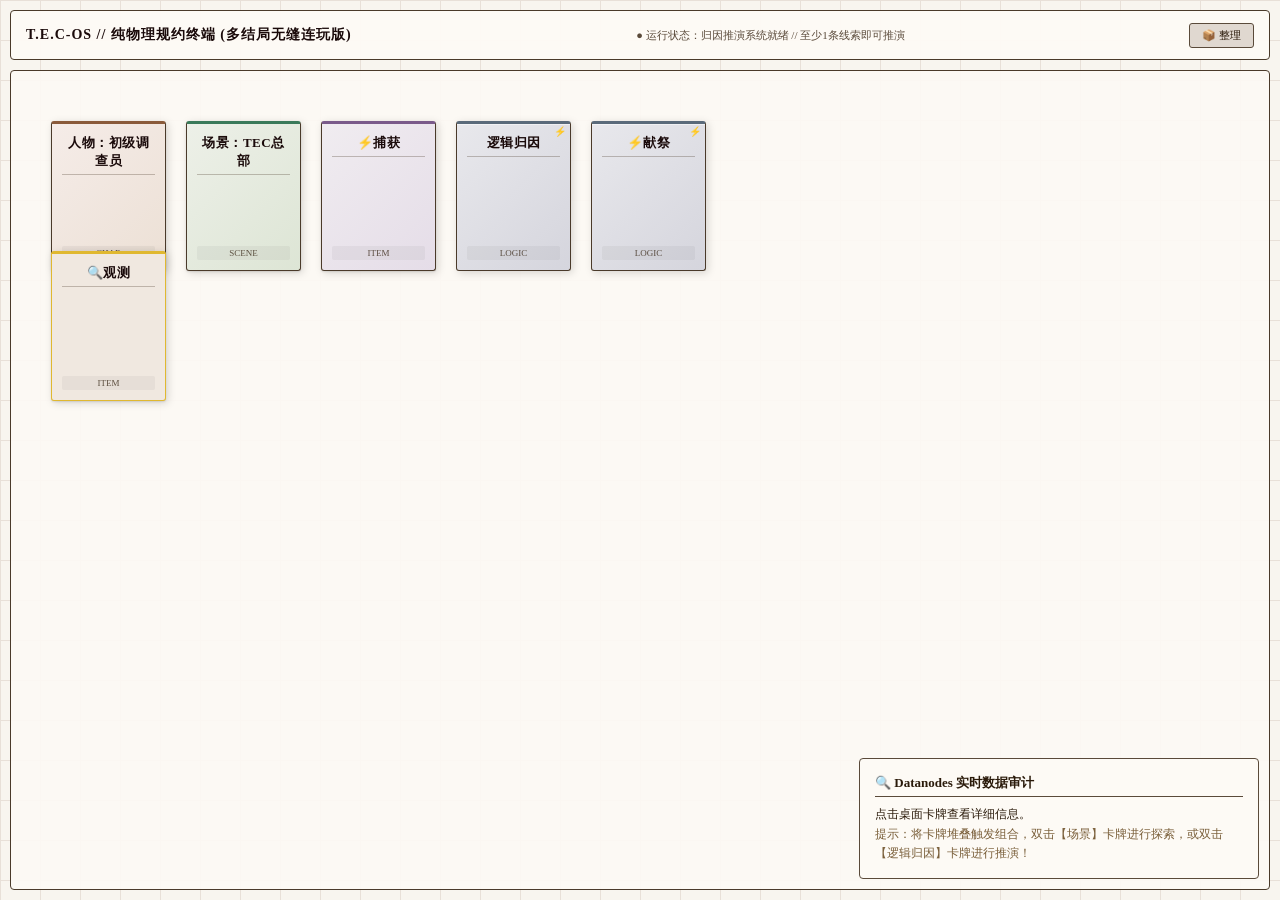
==== index.html @ c88ede85 "admin工具 + 消耗逻辑简化 + 对话Bug修复 - admin.html: 全新离线编辑工具，5个Tab（卡牌/组合/场景/对话/观测）全功能编辑 - server.js: 新增 POST /a" ====
<!DOCTYPE html>
<html lang="zh-CN">
<head>
    <meta charset="UTF-8">
    <title>T.E.C-OS // 纯卡牌因果规约终端 (多结局自由多周目版)</title>
    <link rel="stylesheet" href="css/style.css">
    <link rel="stylesheet" href="css/components.css">
</head>
<body>

    <header>
        <div><h1>T.E.C-OS // 纯物理规约终端 (多结局无缝连玩版)</h1></div>
        <div class="system-status" id="system-status-indicator">● 运行状态：归因推演系统就绪 // 至少1条线索即可推演</div>
        <div class="header-controls">
            <button class="tidy-btn" id="tidy-btn">📦 整理</button>
        </div>
    </header>

    <div id="board-canvas">
        <!-- 旧的结局触发按钮已移除，现在使用逻辑归因卡牌进行推演 -->
        
        <!-- 文案气泡（浮动显示） -->
        <div id="speech-bubble" style="display: none;">
            <div class="speech-bubble-text" id="speech-bubble-text"></div>
            <div class="speech-bubble-arrow"></div>
        </div>
        
        <div id="scene-modal">
            <div class="modal-header">
                <div class="modal-title" id="modal-title-text">【解离空间波动锚定】</div>
                <div class="modal-close" id="scene-modal-close">[ X ]</div>
            </div>
            <div class="modal-body" id="modal-body-text">正在扫描局部物理守恒...</div>
            <div class="modal-footer">
                <button class="sync-btn" id="modal-action-btn">同步当前坐标实体到桌面上</button>
            </div>
        </div>

        <div id="ending-report-panel">
            <div class="ending-header" id="ending-panel-header">
                <span id="ending-title-text">🏆 终局因果宣告书</span>
                <span id="ending-toggle-icon">[-] 最小化</span>
            </div>
            <div class="ending-body" id="ending-body-text">因果宏观闭环已达成。</div>
            <div class="ending-footer">
                <button class="ending-btn" id="ending-resume-btn" style="border-color: var(--color-vision); color: var(--color-vision); font-weight: bold;">🔄 收起报告，继续探索其余结局</button>
                <button class="ending-btn" id="ending-reset-btn">[ 重置全盘世界线 ]</button>
            </div>
        </div>

        <div id="query-inspector">
            <h4>🔍 Datanodes 实时数据审计</h4>
            <div id="query-content">点击桌面卡牌查看详细信息。<br><span style="color:var(--color-vision)">提示：将卡牌堆叠触发组合，双击【场景】卡牌进行探索，或双击【逻辑归因】卡牌进行推演！</span></div>
        </div>

        <!-- 右侧面板 - 对话系统 -->
        <div id="dialogue-panel" class="right-panel">
            <div class="panel-header">
                <div class="panel-title" id="dialogue-title">人物对话</div>
            </div>
            <div class="panel-body">
                <div class="dialogue-slot" id="dialogue-slot">
                    <div class="dialogue-slot-placeholder">将卡牌拖入此处</div>
                </div>
                <div class="dialogue-text" id="dialogue-text">
                    双击人物卡牌开启对话。将物品、场景或线索拖入上方槽位，查看对应对话内容。
                </div>
            </div>
            <div class="panel-footer">
                <button class="dialogue-btn" id="dialogue-confirm-btn" style="display:none;">确认对话</button>
                <button class="dialogue-btn" id="dialogue-next-btn" style="display:none;">继续</button>
                <button class="dialogue-btn" id="dialogue-end-btn" style="display:none;">结束对话</button>
                <button class="dialogue-btn" id="dialogue-close-btn">关闭</button>
            </div>
        </div>

        <!-- 场景探索面板 -->
        <div id="exploration-panel" class="right-panel">
            <div class="panel-header">
                <div class="panel-title" id="exploration-title">场景探索</div>
            </div>
            <div class="panel-body">
                <div class="exploration-slots" id="exploration-slots">
                    <!-- 动态生成3个槽位 -->
                </div>
                <div class="exploration-progress" id="exploration-progress" style="display:none;">
                    <div class="exploration-progress-bar">
                        <div class="exploration-progress-fill" id="exploration-progress-fill"></div>
                    </div>
                    <div class="exploration-progress-text" id="exploration-progress-text">探索中...</div>
                </div>
                <div class="exploration-info" id="exploration-info">
                    将人物、物品或线索拖入上方槽位，然后点击"探索"按钮。
                </div>
            </div>
            <div class="panel-footer">
                <button class="exploration-btn" id="exploration-start-btn">开始探索</button>
                <button class="exploration-btn" id="exploration-close-btn">关闭</button>
            </div>
        </div>

        <!-- 归因推演面板 -->
        <div id="reasoning-panel" class="right-panel">
            <div class="panel-header">
                <div class="panel-title" id="reasoning-title">逻辑归因 // 归因推演仪</div>
                <div class="panel-close" id="reasoning-modal-close">[ X ]</div>
            </div>
            <div class="panel-body">
                <div class="reasoning-slots" id="reasoning-slots">
                    <div class="reasoning-slot" id="slot-0">
                        <div class="slot-placeholder">线索槽位 1</div>
                    </div>
                    <div class="reasoning-slot" id="slot-1">
                        <div class="slot-placeholder">线索槽位 2</div>
                    </div>
                    <div class="reasoning-slot" id="slot-2">
                        <div class="slot-placeholder">线索槽位 3</div>
                    </div>
                    <div class="reasoning-slot" id="slot-3">
                        <div class="slot-placeholder">线索槽位 4</div>
                    </div>
                    <div class="reasoning-slot" id="slot-4">
                        <div class="slot-placeholder">线索槽位 5</div>
                    </div>
                </div>
                
                <div class="reasoning-progress-container" id="reasoning-progress-container" style="display: none;">
                    <div class="reasoning-progress-label">正在进行因果链推演...</div>
                    <div class="reasoning-progress-bar">
                        <div class="reasoning-progress-fill" id="reasoning-progress-fill"></div>
                    </div>
                    <div class="reasoning-progress-text" id="reasoning-progress-text">0%</div>
                </div>
                
                <div class="reasoning-hint" id="reasoning-hint">
                    将线索卡牌拖入上方槽位（至少 1 条），然后点击【归因推演】按钮推导真相。
                </div>
            </div>
            <div class="panel-footer">
                <button class="reasoning-btn" id="reasoning-execute-btn" disabled>归因推演</button>
                <button class="reasoning-btn" id="reasoning-close-btn">关闭</button>
            </div>
        </div>

        <!-- 真名揭示窗口 -->
        <div id="true-name-modal" style="display: none;">
            <div class="modal-header">
                <div class="modal-title" id="true-name-title">真名揭示</div>
                <div class="modal-close" id="true-name-modal-close">[ X ]</div>
            </div>
            <div class="modal-body" id="true-name-desc"></div>
            <div class="modal-footer">
                <button class="sync-btn" id="true-name-close-btn">关闭</button>
            </div>
        </div>
        
        <!-- 观测叙事弹窗 -->
        <div id="observation-modal" style="display: none;">
            <div class="observation-content">
                <div class="observation-card-name" id="observation-card-name">「卡牌名」</div>
                <div class="observation-divider"></div>
                <div class="observation-text" id="observation-text">观察文本...</div>
                <div class="observation-hint">点击任意位置关闭</div>
            </div>
        </div>
    </div>

    <script type="module" src="js/main.js?v=3"></script>
</body>
</html>
---- css/style.css ----
:root {
    --bg-color: #f8f5ef;           /* 浅米灰白纸张色 - 更亮 */
    --grid-line: #e8e0d8;          /* 浅灰网格线 */
    --panel-bg: rgba(253, 250, 245, 0.98);  /* 面板背景 - 更亮 */
    --panel-border: #4a3a2a;       /* 深灰棕边框 - 加深 */
    --text-muted: #5a4a3a;         /* 次要文字 - 加深 */
    --text-main: #2a1a0a;          /* 主要文字 - 深棕色 - 加深 */
    
    --color-vision: #7a5f3a;       /* 深土黄色 - 加深 */
    --color-hearing: #6a6a8a;      /* 灰紫色 - 加深 */
    --color-taste: #a84a3a;        /* 橙红色强调色 - 加深 */
    --color-touch: #b99217;        /* 低调金色 - 加深 */
    --color-smell: #5a7a5a;        /* 复古灰绿 - 加深 */
    
    --color-item: #f0e8e0;
    --color-scene: #e8e0d8;
    --color-char: #e0d8d0;
    --color-function: #d8d0c8;     /* 功能卡配色 */
    
    /* 卡牌尺寸变量 - 与 consts.js 同步 */
    --card-width: 115px;
    --card-height: 150px;
    --card-stack-offset: 24px;
}

* { box-sizing: border-box; margin: 0; padding: 0; user-select: none; }

body {
    background-color: var(--bg-color);
    background-image: linear-gradient(var(--grid-line) 1px, transparent 1px),
                      linear-gradient(90deg, var(--grid-line) 1px, transparent 1px);
    background-size: 40px 40px;
    color: var(--text-main);
    font-family: 'Times New Roman', Times, Georgia, serif, "Microsoft YaHei";
    height: 100vh;
    width: 100vw;
    overflow: hidden;
    display: grid;
    grid-template-rows: 50px 1fr; /* 移除日志区，桌面占满剩余空间 */
    padding: 10px;
    gap: 10px;
}

header {
    background: var(--panel-bg); 
    border: 1px solid var(--panel-border); 
    border-radius: 4px;
    display: flex; 
    justify-content: space-between; 
    align-items: center; 
    padding: 0 15px; 
    z-index: 10;
}

header h1 { font-size: 14px; color: #1a0a0a; letter-spacing: 1px; font-weight: bold; }
header .system-status { font-size: 11px; color: #5a4a3a; }

.header-controls { display: flex; gap: 8px; align-items: center; }
.tidy-btn { background: #e0d8d0; border: 1px solid #5a4a3a; color: #2a1a0a; padding: 4px 12px; border-radius: 3px; cursor: pointer; font-size: 11px; font-family: inherit; }
.tidy-btn:hover { background: #5a4a3a; border-color: #5a4a3a; color: #fff; }

#board-canvas { 
    background: rgba(253, 250, 245, 0.9); 
    border: 1px solid var(--panel-border); 
    border-radius: 4px; 
    position: relative; 
    height: 100%; 
    overflow: visible;  /*  允许进度条等子元素溢出显示 */
}

/* 日志面板样式已移除，桌面空间最大化 */
---- css/components.css ----
/* 探测窗口 */
#scene-modal {
    display: flex; 
    position: absolute; 
    top: 12%; left: 15%; width: 70%; height: 65%;
    background: #f8f2e8; 
    border: 2px solid var(--color-vision); 
    border-radius: 6px;
    box-shadow: 0 20px 60px rgba(0,0,0,0.3); 
    z-index: 100000; /* 确保弹窗始终在所有卡牌之上 */
    flex-direction: column; 
    padding: 20px;
    opacity: 0;
    transform: scale(0.95) translateY(-20px);
    pointer-events: none;
    transition: opacity 0.25s ease, transform 0.25s ease;
}

#scene-modal.show {
    opacity: 1;
    transform: scale(1) translateY(0);
    pointer-events: auto;
}

.modal-header { display: flex; justify-content: space-between; align-items: center; border-bottom: 2px double #4a3a2a; padding-bottom: 8px; }
.modal-title { font-size: 13px; font-weight: bold; color: #1a0a0a; text-transform: uppercase; letter-spacing: 1px; }
.modal-close { color: #4a3a2a; cursor: pointer; font-size: 11px; padding: 2px 6px; background: rgba(0,0,0,0.08); }
.modal-body { font-size: 12px; line-height: 1.6; flex: 1; overflow-y: auto; white-space: pre-wrap; background: rgba(0,0,0,0.05); padding: 12px; margin: 12px 0; border-radius: 3px; color: #2a1a0a; }
.modal-footer { display: flex; justify-content: flex-end; gap: 10px; }

/*  右侧面板通用 */
.panel-header { display: flex; justify-content: space-between; align-items: center; border-bottom: 2px double #4a3a2a; padding: 12px 16px; min-height: 44px; flex-shrink: 0; }
.panel-title { font-size: 13px; font-weight: bold; color: #1a0a0a; text-transform: uppercase; letter-spacing: 1px; }
.panel-close { color: #4a3a2a; cursor: pointer; font-size: 11px; padding: 2px 6px; background: rgba(0,0,0,0.08); }
.panel-close:hover { color: #fff; background: #4a3a2a; }
.panel-body { flex: 1; overflow-y: auto; padding: 16px; display: flex; flex-direction: column; gap: 16px; color: #2a1a0a; }
.panel-footer { display: flex; justify-content: flex-end; gap: 10px; padding: 12px 16px; border-top: 1px solid #8b7a6a; flex-shrink: 0; }

/*  右侧面板基类 */
.right-panel {
    display: flex;
    position: fixed;
    right: 0;
    top: 0;
    width: 420px;
    height: 100vh;
    background: #fdfaf5;
    box-shadow: -10px 0 40px rgba(0,0,0,0.2);
    z-index: 100000;
    flex-direction: column;
    opacity: 0;
    transform: translateX(20px);
    pointer-events: none;
    transition: opacity 0.25s ease, transform 0.25s ease;
}

.right-panel.show {
    opacity: 1;
    transform: translateX(0);
    pointer-events: auto;
}

.sync-btn { background: var(--color-vision); border: none; padding: 10px 18px; font-weight: bold; border-radius: 4px; cursor: pointer; font-size: 11px; color: #fff; }
.sync-btn:disabled { background: #c8c0b0; color: #5a4a3a; cursor: not-allowed; }

/* 状态监视器 */
#query-inspector {
    position: absolute; bottom: 10px; right: 10px; width: 400px; background: rgba(253, 250, 245, 0.98);
    border: 1px solid #5a4a3a; border-radius: 4px; padding: 15px; pointer-events: auto; z-index: 100;
}
#query-inspector h4 { font-size: 13px; color: #2a1a0a; margin-bottom: 8px; border-bottom: 1px solid #5a4a3a; padding-bottom: 4px; }
#query-content { font-size: 12px; color: #2a1a0a; line-height: 1.6; }

/* 卡牌基础样式 */
.card {
    width: var(--card-width); height: var(--card-height); border-radius: 3px; padding: 10px; box-sizing: border-box;
    position: absolute; cursor: grab; display: flex; flex-direction: column; justify-content: space-between;
    box-shadow: 2px 2px 8px rgba(0,0,0,0.15), 0 1px 2px rgba(0,0,0,0.1); 
    border: 1px solid #4a3a2a;
    background: linear-gradient(135deg, #fdfaf5 0%, #f5f0e8 100%);
}
.card:active { cursor: grabbing; }

/* 卡牌类型配色 - 不同底色 + 顶部 3px 色条 */
.card.char-card {
    background: linear-gradient(135deg, #f5ece8 0%, #ece0d5 100%);
    border-top: 3px solid #8a5a3a;
}

.card.scene-card {
    background: linear-gradient(135deg, #edf0e8 0%, #dde5d5 100%);
    border-top: 3px solid #3a7a5a;
}

.card.item-card {
    background: linear-gradient(135deg, #f0ecf0 0%, #e5dde8 100%);
    border-top: 3px solid #7a5a8a;
}

.card.logic-card {
    background: linear-gradient(135deg, #e8e8ec 0%, #d5d5dd 100%);
    border-top: 3px solid #5a6a7a;
    box-shadow: 2px 2px 8px rgba(0,0,0,0.15), inset 0 1px 0 rgba(255,255,255,0.5);
}
.card.logic-card::before {
    content: '⚡';
    position: absolute;
    top: 2px;
    right: 4px;
    font-size: 10px;
    color: #5a6a7a;
}

/* 线索卡 - 基础奶油色，按五感区分顶部色条 */
.card.clue-vision,
.card.clue-taste,
.card.clue-hearing,
.card.clue-touch,
.card.clue-smell {
    background: linear-gradient(135deg, #fdfaf5 0%, #f0e8e0 100%);
}
.card.clue-vision { border-top: 3px solid var(--color-vision); }
.card.clue-hearing { border-top: 3px solid var(--color-hearing); }
.card.clue-taste { border-top: 3px solid var(--color-taste); }
.card.clue-touch { border-top: 3px solid var(--color-touch); }
.card.clue-smell { border-top: 3px solid var(--color-smell); }

.card.lock-card {
    border-top: 3px solid #b99217;
    box-shadow: 2px 2px 8px rgba(0,0,0,0.15), 0 0 6px rgba(185, 146, 23, 0.4);
}

.card.equipment-card {
    background: linear-gradient(135deg, #ede5dd 0%, #e0d5cc 100%);
    border-top: 3px solid #985a4a;
    box-shadow: 2px 2px 8px rgba(0,0,0,0.15), 0 0 8px rgba(152, 90, 74, 0.4);
}
.card.equipment-card::before {
    content: '⚙';
    position: absolute;
    top: 2px;
    right: 4px;
    font-size: 10px;
    color: #985a4a;
}

/* 五感线索卡右上角标识 */
.card.clue-vision::after {
    content: '👁️';
    position: absolute;
    top: 2px;
    right: 4px;
    font-size: 11px;
}
.card.clue-hearing::after {
    content: '👂';
    position: absolute;
    top: 2px;
    right: 4px;
    font-size: 11px;
}
.card.clue-taste::after {
    content: '👅';
    position: absolute;
    top: 2px;
    right: 4px;
    font-size: 11px;
}
.card.clue-touch::after {
    content: '🤚';
    position: absolute;
    top: 2px;
    right: 4px;
    font-size: 11px;
}
.card.clue-smell::after {
    content: '👃';
    position: absolute;
    top: 2px;
    right: 4px;
    font-size: 11px;
}

/* 真名卡样式 */
.card.true-name-card {
    background: linear-gradient(135deg, #f8f2e8 0%, #e8e0d8 50%, #f8f2e8 100%);
    border-color: #c9a227;
    box-shadow: 2px 2px 8px rgba(0,0,0,0.15), 0 0 15px rgba(201, 162, 39, 0.3);
    position: relative;
}

.card.true-name-card::before {
    content: '';
    position: absolute;
    top: 0;
    left: 0;
    right: 0;
    bottom: 0;
    background: radial-gradient(circle at center, rgba(201, 162, 39, 0.1) 0%, transparent 70%);
    pointer-events: none;
    border-radius: 3px;
}

.card.true-name-card.revealed {
    border-color: #c9a227;
    box-shadow: 2px 2px 8px rgba(0,0,0,0.15), 0 0 25px rgba(201, 162, 39, 0.5);
    animation: true-name-glow 2s infinite alternate;
}

@keyframes true-name-glow {
    from { box-shadow: 2px 2px 8px rgba(0,0,0,0.15), 0 0 25px rgba(201, 162, 39, 0.5); }
    to { box-shadow: 2px 2px 8px rgba(0,0,0,0.15), 0 0 40px rgba(201, 162, 39, 0.8); }
}

/* 真名卡名称特殊样式 */
.true-name-card .card-name {
    font-size: 16px;
    font-weight: bold;
    color: #6a5a4a;
    text-shadow: 0 0 10px rgba(201, 162, 39, 0.5);
    transition: all 0.5s ease;
}

.true-name-card.revealed .card-name {
    color: #c9a227;
    text-shadow: 0 0 15px rgba(201, 162, 39, 0.8);
}

/* 真名卡感官标识容器 */
.true-name-senses {
    position: absolute;
    top: 4px;
    right: 4px;
    display: flex;
    flex-direction: column;
    gap: 1px;
}

.sense-icon {
    width: 14px;
    height: 14px;
    font-size: 12px;
    opacity: 0.3;
    transition: all 0.3s ease;
}

.sense-icon.collected {
    opacity: 1;
    transform: scale(1.2);
    text-shadow: 0 0 8px currentColor;
}

.sense-icon.vision { color: var(--color-vision); }
.sense-icon.hearing { color: var(--color-hearing); }
.sense-icon.taste { color: var(--color-taste); }
.sense-icon.touch { color: var(--color-touch); }
.sense-icon.smell { color: var(--color-smell); }

/* 已移除旧的结局触发按钮样式，现在使用逻辑归因卡牌 */

/* 卡牌进度条 - 独立显示在卡牌下方 */
.card-progress-container {
    display: none;
    flex-direction: column;
    align-items: center;
    gap: 2px;
    pointer-events: none;
    z-index: 9999;
}

.card-progress-bar {
    width: 100%;
    height: 6px;
    background: rgba(0, 0, 0, 0.15);
    border: 1px solid #6a5a4a;
    border-radius: 3px;
    overflow: hidden;
}

.card-progress-fill {
    height: 100%;
    width: 0%;
    background: linear-gradient(90deg, var(--color-vision), #88c999);
    transition: width linear;
}

.card-progress-text {
    font-size: 9px;
    color: #3a2a1a;
    text-align: center;
    background: rgba(250, 245, 238, 0.95);
    padding: 1px 6px;
    border-radius: 2px;
    border: 1px solid #6a5a4a;
    white-space: nowrap;
}

/* 腐化倒计时条 */
.corruption-container {
    position: absolute;
    width: 107px;
    pointer-events: none;
    z-index: 9999;
    display: flex;
    flex-direction: column;
    align-items: center;
    gap: 1px;
}

.corruption-bar {
    width: 100%;
    height: 4px;
    background: rgba(40, 0, 0, 0.9);
    border: 1px solid #8b0000;
    border-radius: 2px;
    overflow: hidden;
}

.corruption-fill {
    height: 100%;
    width: 100%;
    background: linear-gradient(90deg, #8b4a3a, #b85a4a);
    transition: width 1s linear;
}

.corruption-label {
    font-size: 8px;
    color: #b85a4a;
    text-align: center;
    background: rgba(250, 245, 238, 0.95);
    padding: 0 4px;
    border-radius: 2px;
    border: 1px solid #8b4a3a;
    white-space: nowrap;
}

@keyframes corruption-pulse {
    0%, 100% { box-shadow: 2px 2px 8px rgba(0,0,0,0.15), 0 0 5px rgba(139, 74, 58, 0.3); }
    50% { box-shadow: 2px 2px 8px rgba(0,0,0,0.15), 0 0 15px rgba(139, 74, 58, 0.8), inset 0 0 10px rgba(139, 74, 58, 0.2); }
}

.card.corruption-critical {
    animation: corruption-pulse 1s ease-in-out infinite;
}

/* 文案气泡 - 用于"滋滋滋"等效果 */
#speech-bubble {
    position: absolute;
    z-index: 9999;
    display: none;
    flex-direction: column;
    align-items: center;
    pointer-events: none;
}

.speech-bubble-text {
    font-family: 'Courier New', Courier, monospace;
    font-size: 13px;
    color: #3a2a1a;
    background: rgba(250, 245, 238, 0.95);
    border: 1px solid #6a5a4a;
    border-radius: 8px;
    padding: 8px 16px;
    white-space: nowrap;
    box-shadow: 2px 2px 8px rgba(0,0,0,0.15);
    animation: speechFade 2.5s ease-in-out forwards;
}

.speech-bubble-arrow {
    width: 0;
    height: 0;
    border-left: 6px solid transparent;
    border-right: 6px solid transparent;
    border-top: 6px solid #6a5a4a;
    margin-top: -1px;
}

@keyframes speechFade {
    0%   { opacity: 0; transform: translateY(8px); }
    15%  { opacity: 1; transform: translateY(0); }
    75%  { opacity: 1; transform: translateY(0); }
    100% { opacity: 0; transform: translateY(-4px); }
}

/* 捕获卡 - 复用 item-card 配色（已在 item-card 中定义），此处预留扩展样式 */
.card.capture-card { }

/* 提示手动点选捕获的虚线高亮 */
.card.unbound {
    border: 1px dashed var(--color-taste) !important;
    box-shadow: 0 0 10px var(--color-taste) !important;
    animation: pulse-border 1s infinite alternate;
}
@keyframes pulse-border { from { opacity: 0.4; } to { opacity: 1; } }

/* 🌟 探索掉落卡牌的高亮效果 */
.card.dropped-highlight {
    border: 3px solid #c9a227 !important;
    box-shadow: 
        2px 2px 8px rgba(0,0,0,0.15),
        0 0 20px rgba(201, 162, 39, 0.8),
        0 0 40px rgba(201, 162, 39, 0.4) !important;
    animation: dropped-pulse 0.5s infinite alternate;
    z-index: 1000 !important;
}
@keyframes dropped-pulse { 
    from { 
        box-shadow: 2px 2px 8px rgba(0,0,0,0.15), 0 0 20px rgba(201, 162, 39, 0.8), 0 0 40px rgba(201, 162, 39, 0.4);
        transform: scale(1);
    } 
    to { 
        box-shadow: 2px 2px 8px rgba(0,0,0,0.15), 0 0 30px rgba(201, 162, 39, 1), 0 0 60px rgba(201, 162, 39, 0.6);
        transform: scale(1.05);
    } 
}

.card-name { 
    font-weight: bold; 
    color: #1a0a0a; 
    font-size: 13px; 
    text-align: center; 
    border-bottom: 1px solid rgba(74, 58, 42, 0.3); 
    padding-bottom: 4px;
    margin-bottom: auto;
    text-transform: uppercase;
    letter-spacing: 0.5px;
}
.card-desc { 
    font-size: 10px; 
    color: #4a3a2a; 
    flex: 1; 
    margin-top: 4px; 
    line-height: 1.4; 
    overflow: hidden; 
}
.card-status-tag { 
    font-size: 8px; 
    text-align: center; 
    background: rgba(168, 74, 58, 0.15); 
    border: 1px solid #a84a3a; 
    border-radius: 2px; 
    color: #883a2a; 
    padding: 1px 0; 
    margin-bottom: 2px; 
}
.card-type-tag { 
    font-size: 9px; 
    text-align: center; 
    opacity: 0.8; 
    color: #3a2a1a;
    text-transform: uppercase;
    padding: 2px 4px;
    background: rgba(0, 0, 0, 0.05);
    border-radius: 2px;
    margin-top: auto;
}

/* 🏆 右下角悬浮结局面板 */
#ending-report-panel {
    display: none; position: absolute; bottom: 20px; right: 320px; width: 440px; max-height: 80%;
    background: rgba(250, 245, 238, 0.98); border-radius: 6px; box-shadow: 2px 4px 15px rgba(0,0,0,0.2);
    z-index: 10000; flex-direction: column; overflow: hidden; border: 1px solid var(--panel-border);
}
#ending-report-panel.minimized {
    width: 240px; height: 36px; overflow: hidden; bottom: 20px;
}
.ending-header {
    padding: 10px 15px; display: flex; justify-content: space-between; align-items: center; color: #3a2a1a; font-size: 12px; font-weight: bold; cursor: pointer;
}
.ending-body {
    padding: 15px; font-size: 11px; line-height: 1.6; color: var(--text-main); white-space: pre-wrap; max-height: 260px; overflow-y: auto; background: rgba(0,0,0,0.05); border-top: 1px solid rgba(90, 74, 58, 0.15);
}
.ending-footer {
    padding: 10px 15px; display: flex; justify-content: space-between; gap: 10px; background: rgba(0,0,0,0.05); border-top: 1px solid rgba(90, 74, 58, 0.15);
}
.ending-btn {
    background: none; border: 1px solid #6a5a4a; color: #3a2a1a; padding: 5px 12px; cursor: pointer; font-family: inherit; font-size: 10px; border-radius: 3px; flex: 1; text-align: center;
}
.ending-btn:hover { color: #fff; border-color: #6a5a4a; background: #6a5a4a; }

/*  右侧面板 - 人物对话 */
#dialogue-panel {
    border-left: 3px solid var(--color-char);
}
#exploration-panel {
    border-left: 3px solid var(--color-scene);
}
#reasoning-panel {
    border-left: 3px solid var(--color-vision);
}

.dialogue-slot {
    width: 125px;
    height: 160px;
    border: 2px dashed #6a5a4a;
    border-radius: 6px;
    background: rgba(0, 0, 0, 0.05);
    display: flex;
    align-items: center;
    justify-content: center;
    position: relative;
    transition: all 0.3s;
    margin: 0 auto;
    flex-shrink: 0;
}

.dialogue-slot.drag-over {
    border-color: var(--color-char);
    background: rgba(123, 95, 58, 0.1);
    box-shadow: 0 0 15px rgba(123, 95, 58, 0.2);
}

/* 通用槽位占位符样式 */
.slot-placeholder {
    font-size: 11px;
    color: #4a3a2a;
    pointer-events: none;
    text-align: center;
}

.dialogue-slot-placeholder {
    font-size: 11px;
    color: #4a3a2a;
    pointer-events: none;
}

.dialogue-slot .card {
    position: relative !important;
    left: auto !important;
    top: auto !important;
    cursor: grab;
    transition: all 0.3s ease;
}

/* 卡牌嵌入效果 */
.dialogue-slot .card.embedded {
    box-shadow: 
        inset 0 3px 6px rgba(0, 0, 0, 0.2),
        0 1px 3px rgba(0, 0, 0, 0.1);
    border-width: 2px;
}

.dialogue-text {
    flex: 1;
    overflow-y: auto;
    background: rgba(0, 0, 0, 0.05);
    border-radius: 4px;
    padding: 15px;
    font-size: 12px;
    line-height: 1.6;
    color: #2a1a0a;
    white-space: pre-wrap;
    min-height: 100px;
}

.dialogue-btn {
    background: linear-gradient(135deg, #e8e0d8, #d8d0c8);
    border: 1px solid #5a4a3a;
    color: #2a1a0a;
    padding: 10px 22px;
    font-weight: bold;
    border-radius: 4px;
    cursor: pointer;
    font-size: 12px;
    font-family: inherit;
    transition: all 0.2s;
    box-shadow: 2px 2px 8px rgba(0,0,0,0.15);
}
.dialogue-btn:hover {
    background: linear-gradient(135deg, #5a4a3a, #4a3a2a);
    border-color: #4a3a2a;
    color: #fff;
    box-shadow: 3px 3px 12px rgba(0,0,0,0.25);
    transform: translateY(-1px);
}
.dialogue-btn:active {
    transform: translateY(0);
    box-shadow: 1px 1px 6px rgba(0,0,0,0.2);
}

/* 卡牌槽位错误震动 */
@keyframes shake {
    0%, 100% { transform: translateX(0); }
    20% { transform: translateX(-6px); }
    40% { transform: translateX(6px); }
    60% { transform: translateX(-4px); }
    80% { transform: translateX(4px); }
}
.dialogue-slot.shake-error {
    animation: shake 0.4s ease;
    border-color: #c95555 !important;
    box-shadow: 0 0 20px rgba(201, 85, 85, 0.4) !important;
    background: rgba(201, 85, 85, 0.1) !important;
}

/*  场景探索面板 */
.exploration-slots {
    display: flex;
    gap: 10px;
    justify-content: center;
    flex-wrap: wrap;
}

.exploration-slot {
    width: 125px;
    height: 160px;
    border: 2px dashed #9b8c7a;
    border-radius: 6px;
    display: flex;
    align-items: center;
    justify-content: center;
    background: rgba(0, 0, 0, 0.08);
    position: relative;
    transition: all 0.2s;
}

.exploration-slot.drag-over {
    border-color: var(--color-scene);
    background: rgba(107, 142, 107, 0.15);
}

.exploration-slot.shake-error {
    animation: shake 0.4s ease;
    border-color: #c95555 !important;
    box-shadow: 0 0 20px rgba(201, 85, 85, 0.4) !important;
    background: rgba(201, 85, 85, 0.1) !important;
}

.exploration-slot-placeholder {
    color: #4a3a2a;
    font-size: 11px;
    text-align: center;
    pointer-events: none;
}

.exploration-slot .card.embedded {
    box-shadow: 
        0 4px 12px rgba(0, 0, 0, 0.6),
        0 0 0 1px rgba(255, 255, 255, 0.1);
    border-width: 2px;
    display: flex !important;
    visibility: visible !important;
    opacity: 1 !important;
    z-index: 10 !important;
    position: relative !important;
    margin: 0 !important;
    left: auto !important;
    top: auto !important;
}

.exploration-progress {
    display: flex;
    flex-direction: column;
    align-items: center;
    gap: 10px;
}

.exploration-progress-bar {
    width: 100%;
    height: 12px;
    background: rgba(0, 0, 0, 0.08);
    border: 1px solid #5a4a3a;
    border-radius: 4px;
    overflow: hidden;
}

.exploration-progress-fill {
    height: 100%;
    width: 0%;
    background: linear-gradient(90deg, #7a5f3a, #9a7f5a);
    transition: width linear;
}

.exploration-progress-text {
    font-size: 12px;
    color: #2a1a0a;
    font-weight: bold;
    text-align: center;
}

.exploration-info {
    font-size: 12px;
    color: #4a3a2a;
    text-align: center;
    line-height: 1.6;
    padding: 12px;
    background: rgba(0, 0, 0, 0.05);
    border-radius: 6px;
    border: 1px solid rgba(74, 58, 42, 0.2);
}

.exploration-btn {
    padding: 10px 22px;
    background: linear-gradient(135deg, #e8e0d8, #d8d0c8);
    border: 1px solid #5a4a3a;
    color: #2a1a0a;
    border-radius: 4px;
    cursor: pointer;
    font-size: 13px;
    font-weight: bold;
    transition: all 0.2s;
    box-shadow: 2px 2px 8px rgba(0,0,0,0.15);
}

.exploration-btn:hover {
    background: linear-gradient(135deg, #5a4a3a, #4a3a2a);
    border-color: #4a3a2a;
    color: #fff;
    box-shadow: 3px 3px 12px rgba(0,0,0,0.25);
    transform: translateY(-1px);
}

.exploration-btn:active {
    transform: translateY(0);
    box-shadow: 1px 1px 6px rgba(0,0,0,0.2);
}

.exploration-btn:disabled {
    opacity: 0.5;
    cursor: not-allowed;
    background: #e8e0d8;
    color: #8a7a6a;
    border-color: #9a8a7a;
    box-shadow: none;
}

/*  归因推演面板 */
.reasoning-slots {
    display: flex;
    gap: 10px;
    justify-content: center;
    flex-wrap: wrap;
}

.reasoning-slot {
    width: 125px;
    height: 160px;
    border: 2px dashed #9b8c7a;
    border-radius: 6px;
    background: rgba(0, 0, 0, 0.08);
    display: flex;
    align-items: center;
    justify-content: center;
    position: relative;
    transition: all 0.3s;
}

.reasoning-slot.drag-over {
    border-color: var(--color-vision);
    background: rgba(139, 111, 71, 0.1);
    box-shadow: 0 0 15px rgba(139, 111, 71, 0.3);
}

.reasoning-slot.shake-error {
    animation: shake 0.4s ease;
    border-color: #c95555 !important;
    box-shadow: 0 0 20px rgba(201, 85, 85, 0.4) !important;
    background: rgba(201, 85, 85, 0.1) !important;
}

.reasoning-slot .slot-placeholder {
    font-size: 10px;
    color: #4a3a2a;
    pointer-events: none;
    text-align: center;
}

.reasoning-slot .card {
    position: relative !important;
    left: auto !important;
    top: auto !important;
    cursor: grab;
    transition: all 0.3s ease;
}

.reasoning-slot .card.embedded {
    box-shadow: 
        inset 0 3px 6px rgba(0, 0, 0, 0.2),
        0 1px 3px rgba(0, 0, 0, 0.1);
    border-width: 2px;
}

.reasoning-hint {
    font-size: 11px;
    color: #4a3a2a;
    text-align: center;
    padding: 8px;
    background: rgba(0, 0, 0, 0.05);
    border-radius: 4px;
}

/* 归因推演进度条 */
.reasoning-progress-container {
    display: flex;
    flex-direction: column;
    gap: 10px;
    padding: 15px;
    background: rgba(0, 0, 0, 0.08);
    border: 1px solid var(--color-vision);
    border-radius: 6px;
    animation: pulse-glow 2s infinite alternate;
}

@keyframes pulse-glow {
    from { box-shadow: 0 0 5px rgba(139, 111, 71, 0.3); }
    to { box-shadow: 0 0 20px rgba(139, 111, 71, 0.6); }
}

.reasoning-progress-label {
    font-size: 12px;
    color: var(--color-vision);
    text-align: center;
    font-weight: bold;
    letter-spacing: 1px;
}

.reasoning-progress-bar {
    width: 100%;
    height: 20px;
    background: rgba(0, 0, 0, 0.15);
    border: 1px solid #9b8c7a;
    border-radius: 10px;
    overflow: hidden;
    position: relative;
}

.reasoning-progress-fill {
    height: 100%;
    width: 0%;
    background: linear-gradient(90deg, 
        var(--color-vision) 0%, 
        #88c999 50%, 
        var(--color-vision) 100%);
    background-size: 200% 100%;
    transition: width 0.1s linear;
    box-shadow: 0 0 10px rgba(139, 111, 71, 0.4);
    animation: shimmer 1.5s infinite linear;
}

@keyframes shimmer {
    0% { background-position: 200% 0; }
    100% { background-position: -200% 0; }
}

.reasoning-progress-text {
    font-size: 14px;
    color: #1a0a0a;
    text-align: center;
    font-weight: bold;
    font-family: 'Courier New', monospace;
}

.reasoning-btn {
    background: linear-gradient(135deg, #e8e0d8, #d8d0c8);
    border: 1px solid #5a4a3a;
    color: #2a1a0a;
    padding: 10px 22px;
    font-weight: bold;
    border-radius: 4px;
    cursor: pointer;
    font-size: 12px;
    font-family: inherit;
    transition: all 0.2s;
    flex: 1;
    box-shadow: 2px 2px 8px rgba(0,0,0,0.15);
}
.reasoning-btn:hover:not(:disabled) {
    background: linear-gradient(135deg, #5a4a3a, #4a3a2a);
    border-color: #4a3a2a;
    color: #fff;
    box-shadow: 3px 3px 12px rgba(0,0,0,0.25);
    transform: translateY(-1px);
}
.reasoning-btn:active:not(:disabled) {
    transform: translateY(0);
    box-shadow: 1px 1px 6px rgba(0,0,0,0.2);
}
.reasoning-btn:disabled {
    background: #e8e0d8;
    color: #8a7a6a;
    cursor: not-allowed;
    border-color: #9a8a7a;
    box-shadow: none;
}

/* 真名揭示窗口 */
#true-name-modal {
    display: flex;
    position: absolute;
    top: 20%;
    left: 25%;
    width: 500px;
    background: linear-gradient(135deg, #e8e0d0 0%, #d8d0c0 100%);
    border: 2px solid #c9a227;
    border-radius: 6px;
    box-shadow: 
        0 20px 60px rgba(0,0,0,0.3),
        0 0 30px rgba(201, 162, 39, 0.3);
    z-index: 100000;
    flex-direction: column;
    padding: 20px;
    opacity: 0;
    transform: scale(0.95) translateY(-20px);
    pointer-events: none;
    transition: opacity 0.25s ease, transform 0.25s ease;
}

#true-name-modal.show {
    opacity: 1;
    transform: scale(1) translateY(0);
    pointer-events: auto;
}

#true-name-modal .modal-header {
    border-bottom-color: #c9a227;
}

#true-name-modal .modal-title {
    color: #c9a227;
    font-size: 14px;
    text-shadow: 0 0 10px rgba(201, 162, 39, 0.5);
}

#true-name-modal .modal-body {
    font-size: 13px;
    line-height: 1.8;
    color: var(--text-main);
    background: rgba(0, 0, 0, 0.08);
    border: 1px solid rgba(201, 162, 39, 0.3);
}

#true-name-modal .sync-btn {
    background: linear-gradient(135deg, #c9a227, #e0b830);
    color: #fff;
    font-weight: bold;
}

/* 观测卡 */
.card.observe-card {
    background: var(--color-item);
    border-color: #e0b830;
}

/* 观测叙事弹窗 */
#observation-modal {
    display: flex;
    position: fixed;
    top: 0; left: 0; width: 100%; height: 100%;
    background: rgba(0,0,0,0.5);
    z-index: 200000;
    justify-content: center;
    align-items: center;
    cursor: pointer;
    opacity: 0;
    pointer-events: none;
    transition: opacity 0.25s ease;
}

#observation-modal.show {
    opacity: 1;
    pointer-events: auto;
}

.observation-content {
    background: #f8f2e8;
    border: 1px solid #e0b830;
    border-radius: 6px;
    padding: 30px;
    max-width: 450px;
    width: 90%;
    box-shadow: 0 0 40px rgba(224, 184, 48, 0.15);
    cursor: default;
    opacity: 0;
    transform: scale(0.9);
    transition: opacity 0.25s ease 0.1s, transform 0.25s ease 0.1s;
}

#observation-modal.show .observation-content {
    opacity: 1;
    transform: scale(1);
}

.observation-card-name {
    font-size: 14px;
    color: #e0b830;
    text-align: center;
    margin-bottom: 12px;
    letter-spacing: 1px;
}

.observation-divider {
    height: 1px;
    background: linear-gradient(90deg, transparent, #e0b830, transparent);
    margin-bottom: 16px;
}

.observation-text {
    font-size: 13px;
    line-height: 1.8;
    color: var(--text-main);
    text-align: justify;
    padding: 4px 8px;
}

.observation-hint {
    font-size: 10px;
    color: #6b5f54;
    text-align: center;
    margin-top: 16px;
}
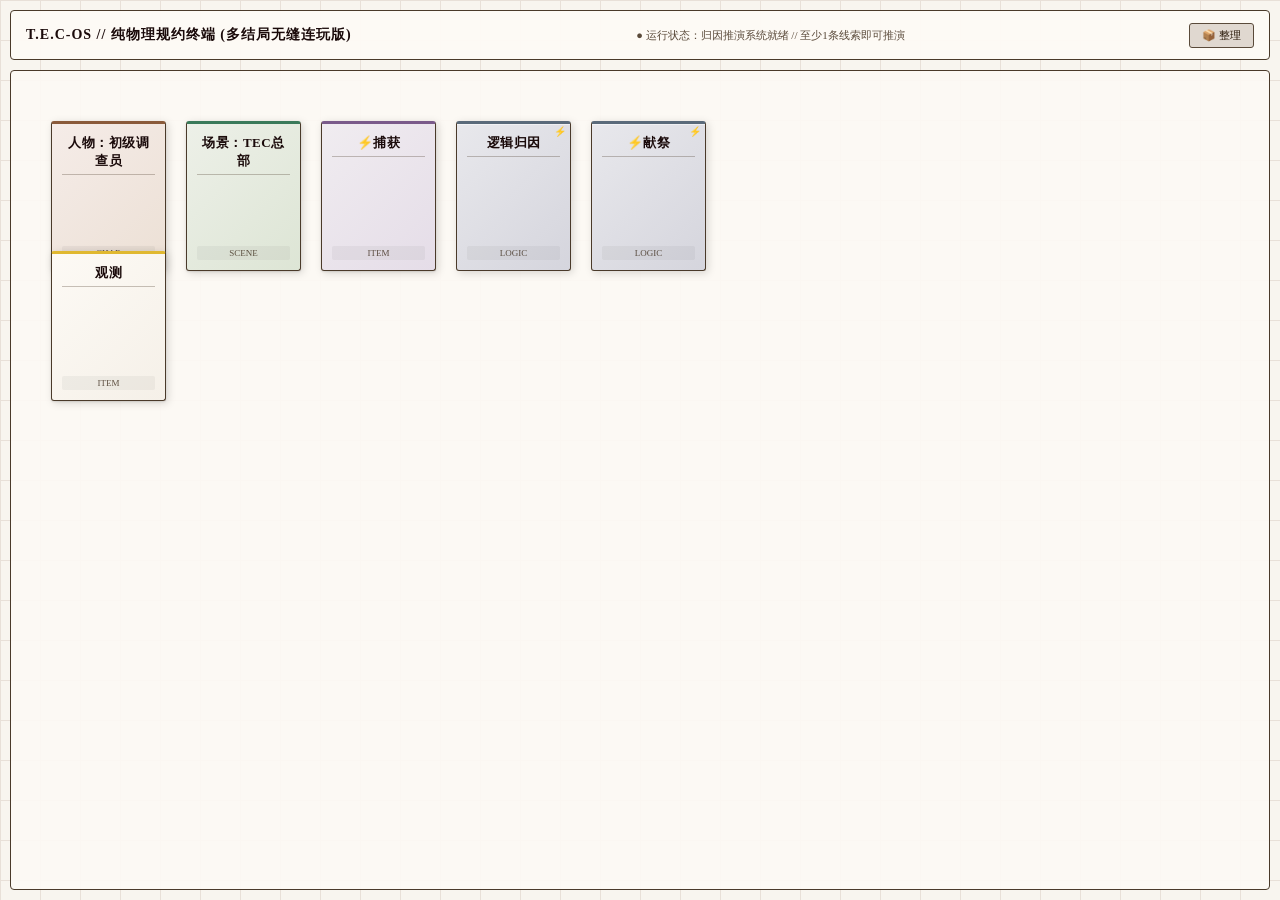
==== commit 95d11755: "feat: 观测系统优化(潜在关联类型显示+弹窗样式统一)+腐化编辑(分钟)+bug修复" ====
--- a/index.html
+++ b/index.html
@@ -48,22 +48,17 @@
             </div>
         </div>
 
-        <div id="query-inspector">
-            <h4>🔍 Datanodes 实时数据审计</h4>
-            <div id="query-content">点击桌面卡牌查看详细信息。<br><span style="color:var(--color-vision)">提示：将卡牌堆叠触发组合，双击【场景】卡牌进行探索，或双击【逻辑归因】卡牌进行推演！</span></div>
-        </div>
-
         <!-- 右侧面板 - 对话系统 -->
         <div id="dialogue-panel" class="right-panel">
             <div class="panel-header">
                 <div class="panel-title" id="dialogue-title">人物对话</div>
             </div>
             <div class="panel-body">
+                <div class="dialogue-text" id="dialogue-text">
+                    双击人物卡牌开启对话。将物品、场景或线索拖入下方槽位，查看对应对话内容。
+                </div>
                 <div class="dialogue-slot" id="dialogue-slot">
                     <div class="dialogue-slot-placeholder">将卡牌拖入此处</div>
-                </div>
-                <div class="dialogue-text" id="dialogue-text">
-                    双击人物卡牌开启对话。将物品、场景或线索拖入上方槽位，查看对应对话内容。
                 </div>
             </div>
             <div class="panel-footer">
@@ -80,17 +75,15 @@
                 <div class="panel-title" id="exploration-title">场景探索</div>
             </div>
             <div class="panel-body">
-                <div class="exploration-slots" id="exploration-slots">
-                    <!-- 动态生成3个槽位 -->
-                </div>
+                <div class="exploration-info" id="exploration-info">展开探索…</div>
                 <div class="exploration-progress" id="exploration-progress" style="display:none;">
                     <div class="exploration-progress-bar">
                         <div class="exploration-progress-fill" id="exploration-progress-fill"></div>
                     </div>
                     <div class="exploration-progress-text" id="exploration-progress-text">探索中...</div>
                 </div>
-                <div class="exploration-info" id="exploration-info">
-                    将人物、物品或线索拖入上方槽位，然后点击"探索"按钮。
+                <div class="exploration-slots" id="exploration-slots">
+                    <!-- 动态生成3个槽位 -->
                 </div>
             </div>
             <div class="panel-footer">
@@ -106,6 +99,10 @@
                 <div class="panel-close" id="reasoning-modal-close">[ X ]</div>
             </div>
             <div class="panel-body">
+                <div class="reasoning-hint" id="reasoning-hint">
+                    将线索卡牌拖入下方槽位（至少 1 条），然后点击【归因推演】按钮推导真相。
+                </div>
+                
                 <div class="reasoning-slots" id="reasoning-slots">
                     <div class="reasoning-slot" id="slot-0">
                         <div class="slot-placeholder">线索槽位 1</div>
@@ -132,9 +129,6 @@
                     <div class="reasoning-progress-text" id="reasoning-progress-text">0%</div>
                 </div>
                 
-                <div class="reasoning-hint" id="reasoning-hint">
-                    将线索卡牌拖入上方槽位（至少 1 条），然后点击【归因推演】按钮推导真相。
-                </div>
             </div>
             <div class="panel-footer">
                 <button class="reasoning-btn" id="reasoning-execute-btn" disabled>归因推演</button>
@@ -155,12 +149,16 @@
         </div>
         
         <!-- 观测叙事弹窗 -->
-        <div id="observation-modal" style="display: none;">
+        <div id="observation-modal">
             <div class="observation-content">
-                <div class="observation-card-name" id="observation-card-name">「卡牌名」</div>
+                <div class="observation-header">
+                    <div class="observation-card-name" id="observation-card-name">「卡牌名」</div>
+                </div>
                 <div class="observation-divider"></div>
                 <div class="observation-text" id="observation-text">观察文本...</div>
-                <div class="observation-hint">点击任意位置关闭</div>
+                <div class="observation-divider" id="observation-drop-divider" style="display:none;"></div>
+                <div class="observation-drop-info" id="observation-drop-info"></div>
+                <button class="observation-close-btn" id="observation-close-btn">关闭</button>
             </div>
         </div>
     </div>
--- a/css/components.css
+++ b/css/components.css
@@ -63,14 +63,6 @@
 .sync-btn { background: var(--color-vision); border: none; padding: 10px 18px; font-weight: bold; border-radius: 4px; cursor: pointer; font-size: 11px; color: #fff; }
 .sync-btn:disabled { background: #c8c0b0; color: #5a4a3a; cursor: not-allowed; }
 
-/* 状态监视器 */
-#query-inspector {
-    position: absolute; bottom: 10px; right: 10px; width: 400px; background: rgba(253, 250, 245, 0.98);
-    border: 1px solid #5a4a3a; border-radius: 4px; padding: 15px; pointer-events: auto; z-index: 100;
-}
-#query-inspector h4 { font-size: 13px; color: #2a1a0a; margin-bottom: 8px; border-bottom: 1px solid #5a4a3a; padding-bottom: 4px; }
-#query-content { font-size: 12px; color: #2a1a0a; line-height: 1.6; }
-
 /* 卡牌基础样式 */
 .card {
     width: var(--card-width); height: var(--card-height); border-radius: 3px; padding: 10px; box-sizing: border-box;
@@ -541,16 +533,23 @@
 }
 
 .dialogue-text {
-    flex: 1;
+    height: 250px;
     overflow-y: auto;
-    background: rgba(0, 0, 0, 0.05);
-    border-radius: 4px;
+    overflow-x: hidden;
+    background: rgba(0, 0, 0, 0.03);
+    border: 1px solid rgba(74, 58, 42, 0.25);
+    border-radius: 6px;
     padding: 15px;
-    font-size: 12px;
-    line-height: 1.6;
+    font-size: 15px;
+    line-height: 1.7;
     color: #2a1a0a;
     white-space: pre-wrap;
-    min-height: 100px;
+    box-sizing: border-box;
+    scrollbar-width: none;
+    -ms-overflow-style: none;
+}
+.dialogue-text::-webkit-scrollbar {
+    display: none;
 }
 
 .dialogue-btn {
@@ -679,14 +678,24 @@
 }
 
 .exploration-info {
-    font-size: 12px;
-    color: #4a3a2a;
-    text-align: center;
-    line-height: 1.6;
-    padding: 12px;
-    background: rgba(0, 0, 0, 0.05);
+    width: 100%;
+    height: 200px;
+    padding: 15px;
+    font-size: 15px;
+    line-height: 1.7;
+    color: #2a1a0a;
+    background: rgba(0, 0, 0, 0.03);
+    border: 1px solid rgba(74, 58, 42, 0.25);
     border-radius: 6px;
-    border: 1px solid rgba(74, 58, 42, 0.2);
+    box-sizing: border-box;
+    overflow-y: auto;
+    overflow-x: hidden;
+    white-space: pre-wrap;
+    scrollbar-width: none;
+    -ms-overflow-style: none;
+}
+.exploration-info::-webkit-scrollbar {
+    display: none;
 }
 
 .exploration-btn {
@@ -781,12 +790,27 @@
 }
 
 .reasoning-hint {
-    font-size: 11px;
+    height: 120px;
+    padding: 15px;
+    font-size: 14px;
+    line-height: 1.7;
     color: #4a3a2a;
     text-align: center;
-    padding: 8px;
-    background: rgba(0, 0, 0, 0.05);
-    border-radius: 4px;
+    background: rgba(0, 0, 0, 0.03);
+    border: 1px solid rgba(74, 58, 42, 0.25);
+    border-radius: 6px;
+    box-sizing: border-box;
+    overflow-y: auto;
+    overflow-x: hidden;
+    white-space: pre-wrap;
+    scrollbar-width: none;
+    -ms-overflow-style: none;
+    display: flex;
+    align-items: center;
+    justify-content: center;
+}
+.reasoning-hint::-webkit-scrollbar {
+    display: none;
 }
 
 /* 归因推演进度条 */
@@ -937,8 +961,8 @@
 
 /* 观测卡 */
 .card.observe-card {
-    background: var(--color-item);
-    border-color: #e0b830;
+    background: linear-gradient(135deg, #fdfaf5 0%, #f5f0e8 100%);
+    border-top: 3px solid #e0b830;
 }
 
 /* 观测叙事弹窗 */
@@ -962,49 +986,78 @@
 }
 
 .observation-content {
-    background: #f8f2e8;
+    background: #fdfaf5;
     border: 1px solid #e0b830;
     border-radius: 6px;
-    padding: 30px;
-    max-width: 450px;
+    padding: 24px 28px;
+    max-width: 520px;
     width: 90%;
-    box-shadow: 0 0 40px rgba(224, 184, 48, 0.15);
+    box-shadow: 0 20px 60px rgba(0,0,0,0.3), 0 0 40px rgba(224, 184, 48, 0.15);
     cursor: default;
     opacity: 0;
-    transform: scale(0.9);
+    transform: scale(0.92) translateY(-10px);
     transition: opacity 0.25s ease 0.1s, transform 0.25s ease 0.1s;
 }
 
 #observation-modal.show .observation-content {
     opacity: 1;
-    transform: scale(1);
+    transform: scale(1) translateY(0);
+}
+
+.observation-header {
+    border-bottom: 2px double #4a3a2a;
+    padding-bottom: 10px;
+    text-align: center;
 }
 
 .observation-card-name {
     font-size: 14px;
-    color: #e0b830;
-    text-align: center;
-    margin-bottom: 12px;
+    font-weight: bold;
+    color: #1a0a0a;
+    text-transform: uppercase;
     letter-spacing: 1px;
 }
 
 .observation-divider {
     height: 1px;
     background: linear-gradient(90deg, transparent, #e0b830, transparent);
-    margin-bottom: 16px;
+    margin: 16px 0;
 }
 
 .observation-text {
-    font-size: 13px;
+    font-size: 15px;
     line-height: 1.8;
-    color: var(--text-main);
+    color: #2a1a0a;
     text-align: justify;
     padding: 4px 8px;
-}
-
-.observation-hint {
-    font-size: 10px;
-    color: #6b5f54;
+    white-space: pre-wrap;
+    min-height: 60px;
+}
+
+.observation-close-btn {
+    display: block;
+    margin: 20px auto 4px;
+    background: linear-gradient(135deg, #e8e0d8, #d8d0c8);
+    border: 1px solid #5a4a3a;
+    color: #2a1a0a;
+    padding: 8px 24px;
+    font-weight: bold;
+    border-radius: 4px;
+    cursor: pointer;
+    font-size: 12px;
+    font-family: inherit;
+    transition: all 0.2s;
+    box-shadow: 2px 2px 8px rgba(0,0,0,0.15);
+}
+.observation-close-btn:hover {
+    background: linear-gradient(135deg, #d8d0c8, #c8c0b8);
+}
+
+.observation-drop-info {
+    font-size: 15px;
+    line-height: 1.8;
+    color: #5a4a3a;
+    padding: 0 8px;
+    white-space: pre-wrap;
     text-align: center;
-    margin-top: 16px;
-}
+}
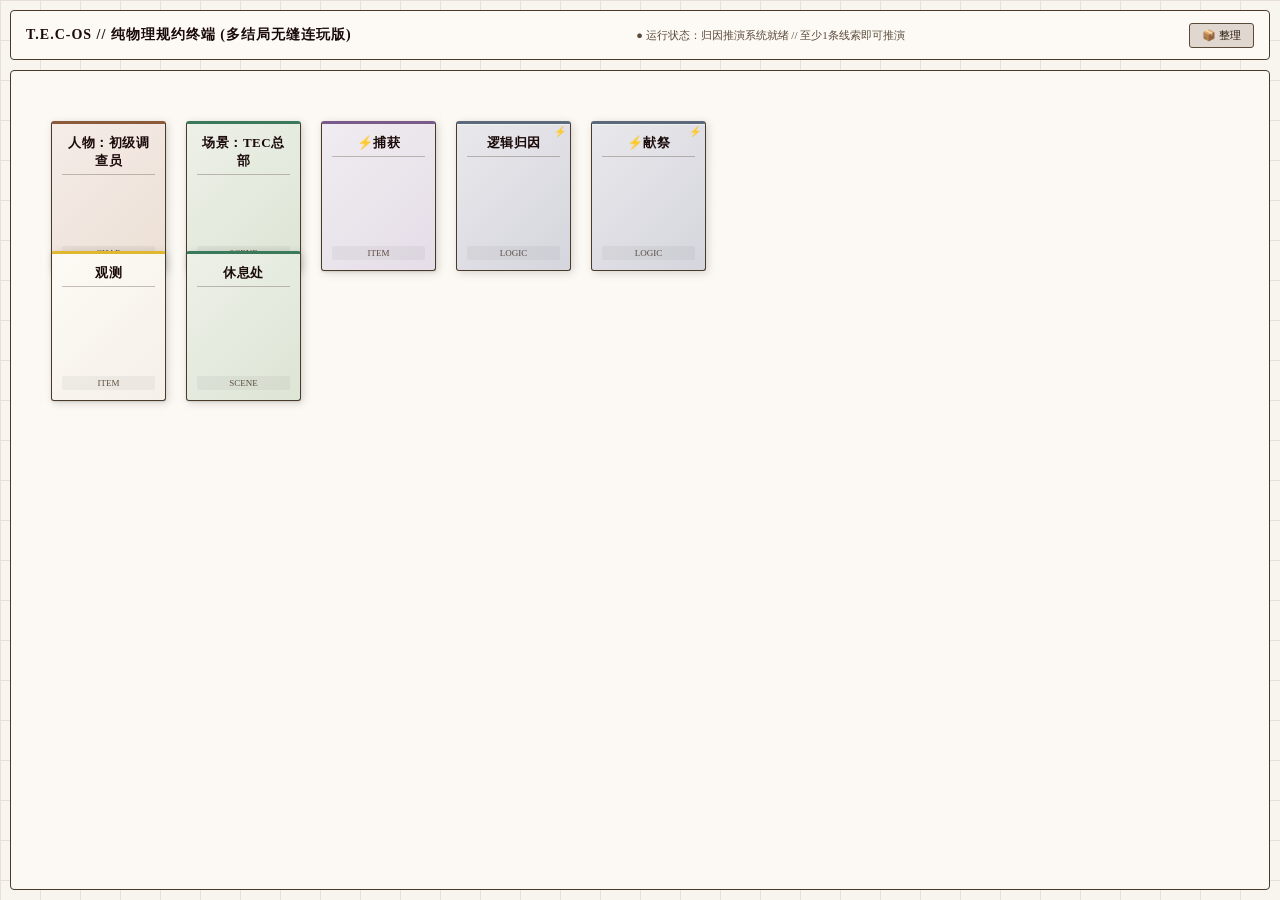
==== commit aa149f7c: "feat: 疲劳/休息系统+腐化掉落疲劳+音效系统" ====
--- a/index.html
+++ b/index.html
@@ -92,6 +92,35 @@
             </div>
         </div>
 
+        <!-- 休息面板 -->
+        <div id="rest-panel" class="right-panel">
+            <div class="panel-header">
+                <div class="panel-title" id="rest-title">休息处</div>
+                <div class="panel-close" id="rest-modal-close">[ X ]</div>
+            </div>
+            <div class="panel-body">
+                <div class="rest-text" id="rest-text">将初级调查员和疲劳卡拖入下方槽位后，点击开始休息来消耗疲劳。</div>
+                <div class="rest-progress" id="rest-progress" style="display:none;">
+                    <div class="exploration-progress-bar">
+                        <div class="exploration-progress-fill" id="rest-progress-fill"></div>
+                    </div>
+                    <div class="exploration-progress-text">休息中...</div>
+                </div>
+                <div class="rest-slots">
+                    <div class="rest-slot" id="rest-investigator-slot">
+                        <div class="rest-slot-placeholder">拖入调查员卡</div>
+                    </div>
+                    <div class="rest-slot" id="rest-fatigue-slot">
+                        <div class="rest-slot-placeholder">拖入疲劳卡</div>
+                    </div>
+                </div>
+            </div>
+            <div class="panel-footer">
+                <button class="exploration-btn" id="rest-start-btn" disabled>开始休息</button>
+                <button class="exploration-btn" id="rest-close-btn">关闭</button>
+            </div>
+        </div>
+
         <!-- 归因推演面板 -->
         <div id="reasoning-panel" class="right-panel">
             <div class="panel-header">
--- a/css/components.css
+++ b/css/components.css
@@ -1061,3 +1061,102 @@
     white-space: pre-wrap;
     text-align: center;
 }
+
+/*  疲劳卡（负面卡） */
+.debuff-card {
+    border-color: #8b4513 !important;
+    background: linear-gradient(135deg, #2d1a0e 0%, #1a0f08 100%) !important;
+    color: #cc9966 !important;
+    box-shadow: 0 2px 8px rgba(139, 69, 19, 0.4), inset 0 0 20px rgba(0, 0, 0, 0.3) !important;
+}
+
+.debuff-card .card-name::before {
+    content: "⚠ ";
+    color: #ff6b35;
+}
+
+.debuff-card .card-name {
+    color: #cc9966 !important;
+}
+
+/*  休息面板 */
+.rest-text {
+    height: 120px;
+    overflow-y: auto;
+    overflow-x: hidden;
+    background: rgba(0, 0, 0, 0.03);
+    border: 1px solid rgba(74, 58, 42, 0.25);
+    border-radius: 6px;
+    padding: 12px 15px;
+    font-size: 14px;
+    line-height: 1.6;
+    color: #2a1a0a;
+    white-space: pre-wrap;
+    box-sizing: border-box;
+    margin-bottom: 8px;
+    scrollbar-width: none;
+    -ms-overflow-style: none;
+}
+.rest-text::-webkit-scrollbar {
+    display: none;
+}
+
+.rest-progress {
+    display: flex;
+    flex-direction: column;
+    align-items: center;
+    gap: 6px;
+    margin-bottom: 8px;
+}
+
+.rest-slots {
+    display: flex;
+    gap: 12px;
+    justify-content: center;
+    padding: 16px;
+}
+
+.rest-slot {
+    width: 125px;
+    height: 160px;
+    border: 2px dashed #6b8e6b;
+    border-radius: 6px;
+    display: flex;
+    align-items: center;
+    justify-content: center;
+    background: rgba(0, 0, 0, 0.06);
+    position: relative;
+    transition: all 0.2s;
+}
+
+.rest-slot.drag-over {
+    border-color: #4a7a4a;
+    background: rgba(74, 122, 74, 0.15);
+}
+
+.rest-slot-placeholder {
+    color: #6b8e6b;
+    font-size: 11px;
+    text-align: center;
+    pointer-events: none;
+}
+
+.rest-slot .card.embedded {
+    box-shadow: 0 4px 12px rgba(0, 0, 0, 0.6);
+    border-width: 2px;
+    display: flex !important;
+    visibility: visible !important;
+    opacity: 1 !important;
+    z-index: 10 !important;
+    position: relative !important;
+    margin: 0 !important;
+    left: auto !important;
+    top: auto !important;
+}
+
+.rest-slot.shake-error {
+    animation: shake 0.4s ease;
+    border-color: #c95555 !important;
+    box-shadow: 0 0 20px rgba(201, 85, 85, 0.4) !important;
+    background: rgba(201, 85, 85, 0.1) !important;
+}
